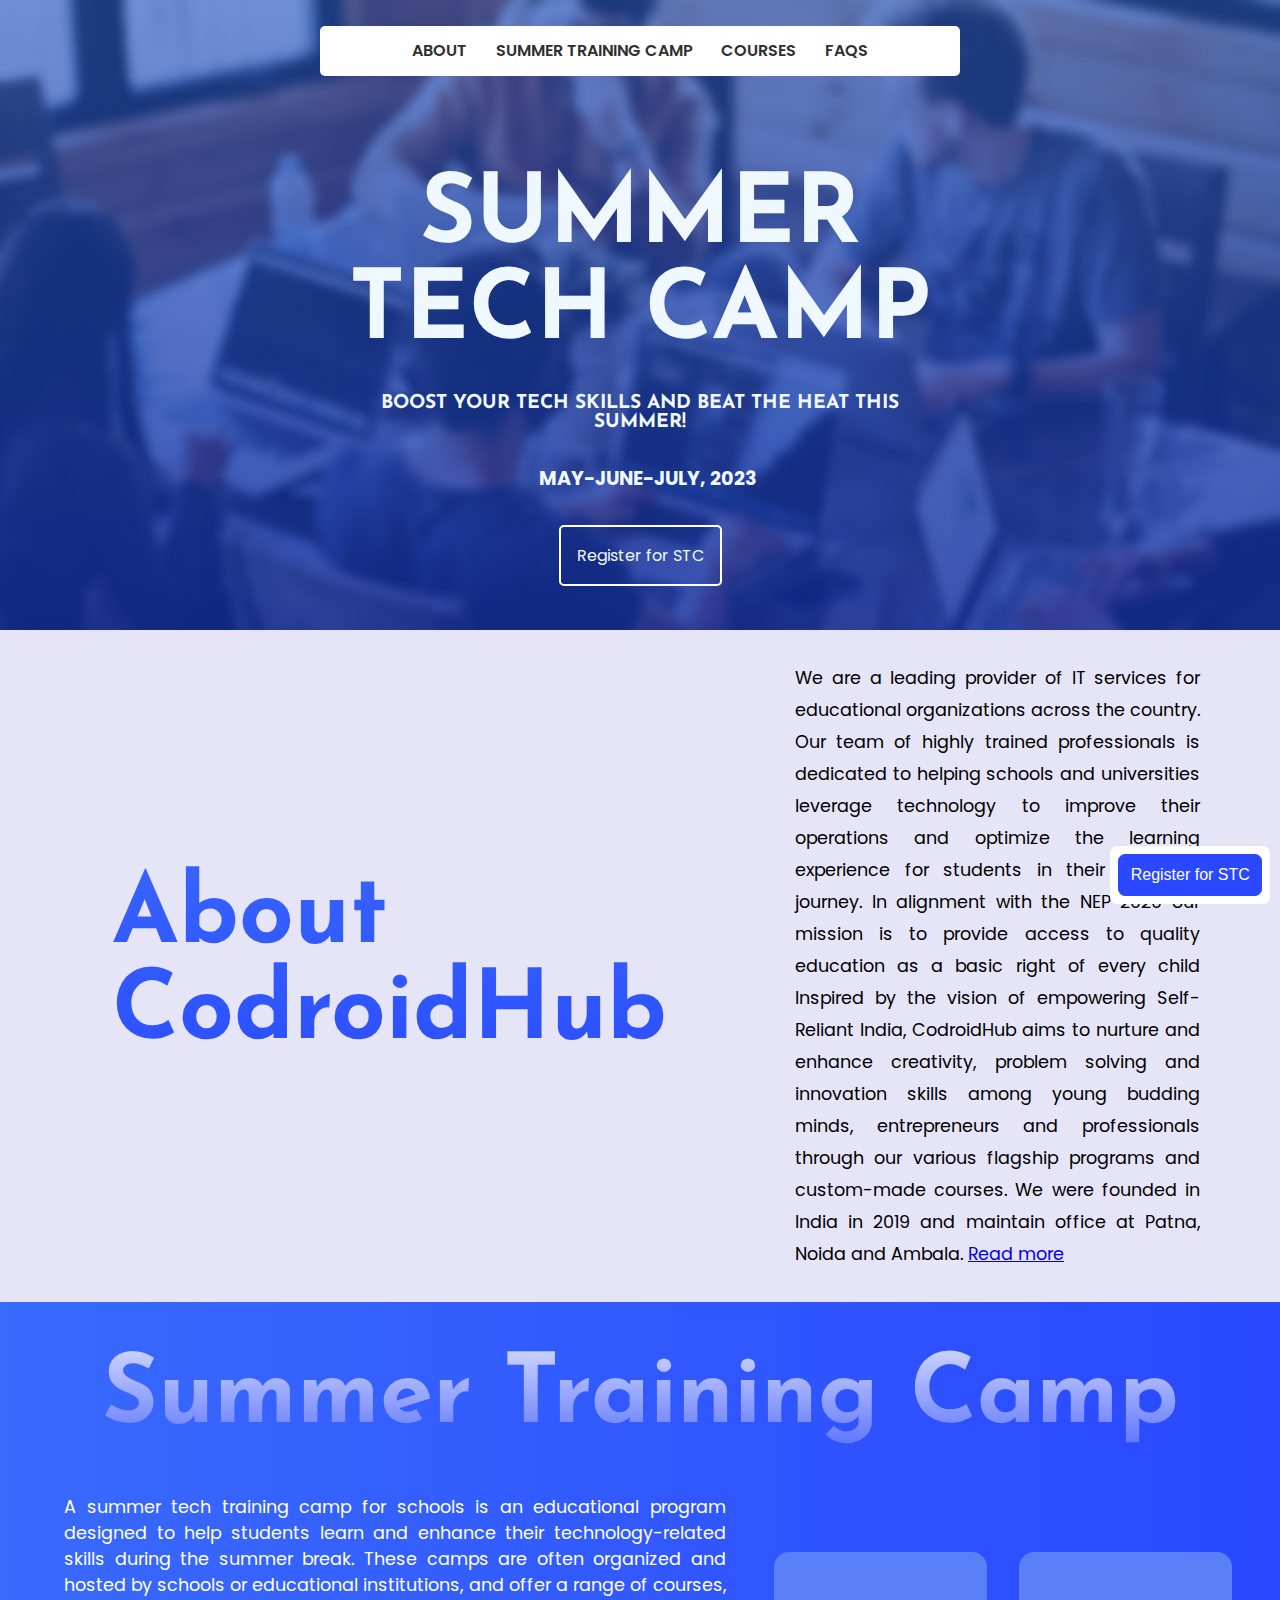
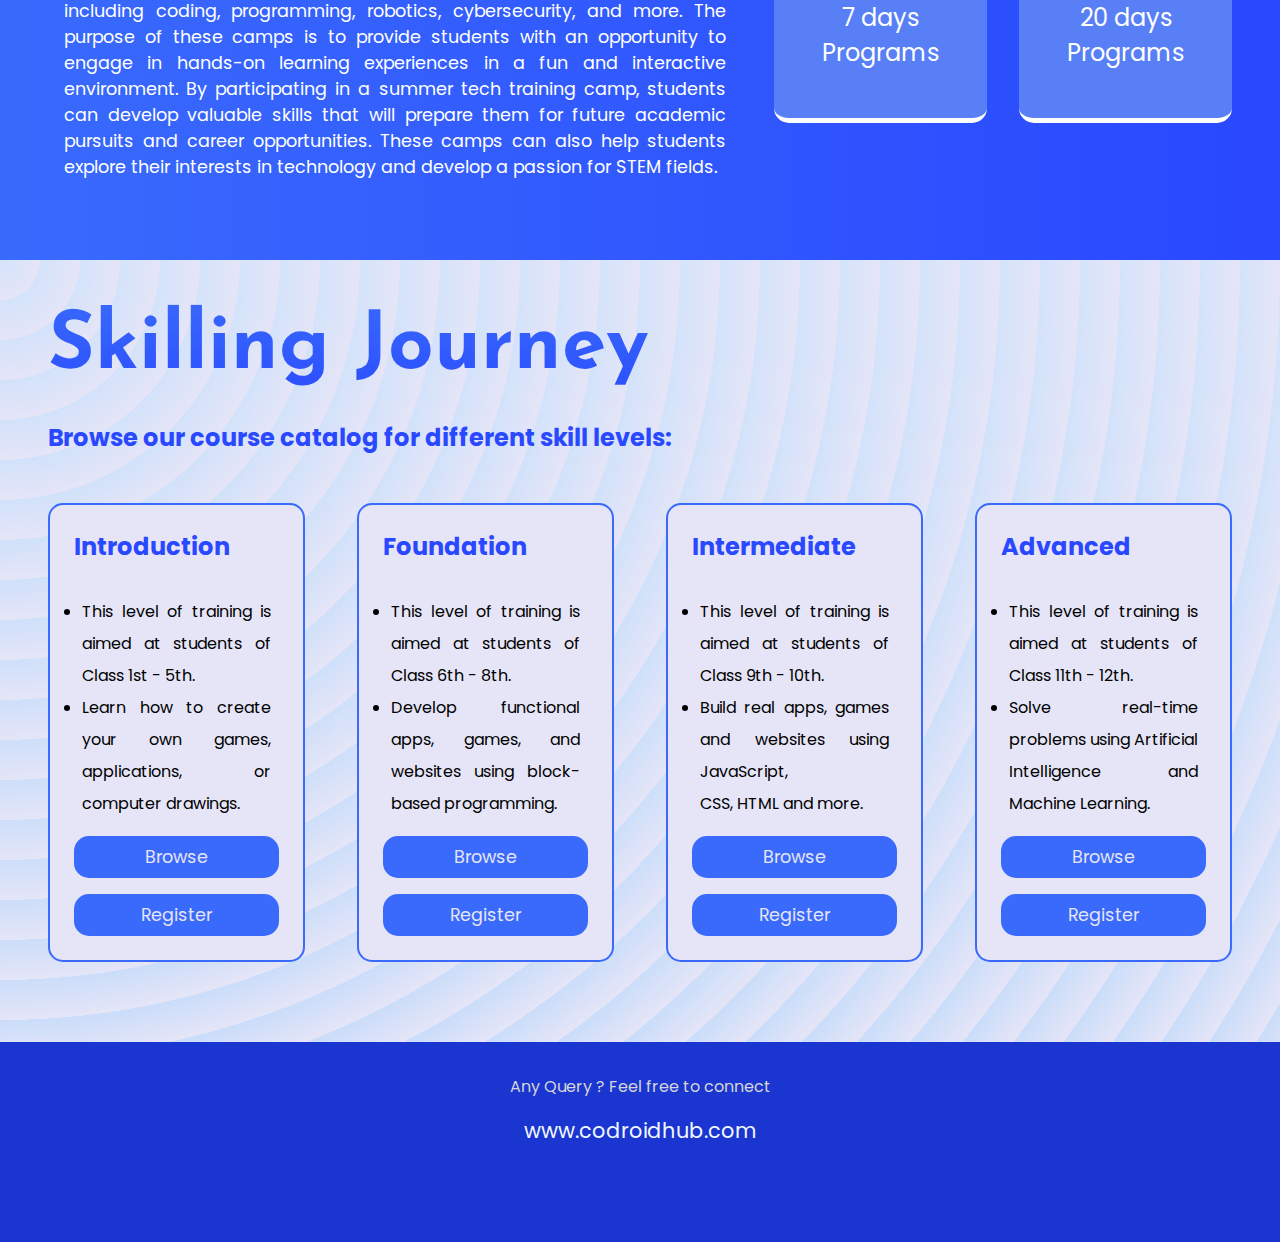
==== index.html @ 8698c3d0 "Add files via upload" ====
<!DOCTYPE html>
<html lang="en">
<head>
    <meta charset="UTF-8">
    <link rel="stylesheet" href="CSS/style.css">
    <meta http-equiv="X-UA-Compatible" content="IE=edge">
    <link rel="stylesheet" href="https://cdnjs.cloudflare.com/ajax/libs/font-awesome/6.2.0/css/all.min.css" 
    integrity="sha512-xh6O/CkQoPOWDdYTDqeRdPCVd1SpvCA9XXcUnZS2FmJNp1coAFzvtCN9BmamE+4aHK8yyUHUSCcJHgXloTyT2A==" 
    crossorigin="anonymous" referrerpolicy="no-referrer" />
    <meta name="viewport" content="width=device-width, initial-scale=1.0">
    <title>STC | Home</title>
</head>
<body>

    <section class="top-body">
            <div class="navbar">
                <nav>
                    <a href="#about-section">About</a>
                    <a class="show" href="#associators">Summer Training Camp</a>
                    <a class="hidden" href="#associators">STC</a>
                    <a href="#stage-section">Courses</a>
                    <a href="faq.html">FAQs</a>
                </nav>
            </div>
        <div class="overlay-title">
            <h1 id="title">Summer Tech Camp</h1>
            <h2 id="loc-place">Boost Your Tech Skills and Beat the Heat this Summer!</h2>
            <h2 id="date"><i class="fa fa-calendar" id="loc" aria-hidden="true"></i>May-June-July, 2023</h2>
        <a href="form.html" id="submit-button"><button id="button">Register for STC</button></a>
            
        </div>
    </section>
    <section class="about-section" id="about-section">
        <div class="about-title">
            <h1>About CodroidHub</h1>
        </div>
        <div class="info-event">
            We are a leading provider of IT services for educational organizations across the country. Our team of highly trained professionals is dedicated to helping schools and universities leverage technology to improve their operations and optimize the learning experience for students in their upskilling journey.  
In alignment with the NEP 2020 our mission is to provide access to quality education as a basic right of every child 
Inspired by the vision of empowering Self-Reliant India, CodroidHub aims to nurture and enhance creativity, problem solving and innovation skills among young budding minds, entrepreneurs and professionals through our various flagship programs and custom-made courses.
We were founded in India in 2019 and maintain office at Patna, Noida and Ambala. <a href="www.codroidhub.com">Read more</a>
        </div>
    </section>
    <section class="associators" id="associators">
        <div class="title-1">
            <h1>Summer Training Camp</h1>
        </div>
        <div class="stcInfo">
            <p>A summer tech training camp for schools is an educational program designed to help students learn and enhance their technology-related skills during the summer break. These camps are often organized and hosted by schools or educational institutions, and offer a range of courses, including coding, programming, robotics, cybersecurity, and more. The purpose of these camps is to provide students with an opportunity to engage in hands-on learning experiences in a fun and interactive environment. By participating in a summer tech training camp, students can develop valuable skills that will prepare them for future academic pursuits and career opportunities. These camps can also help students explore their interests in technology and develop a passion for STEM fields.</p>
            <div class="programCard">
                <a href=""><button>7 days Programs</button></a>
            </div>
            <div class="programCard">
                <a href=""><button>20 days Programs</button></a>
            </div>
        </div>
    </section>
    <section class="stage-section" id="stage-section">
        <h1 id="event-head">Skilling Journey</h1>
        <h2 id="event-subHead">Browse our course catalog for different skill levels:</h2>
        <div class="roundInfo">
            <div class="rounds">
                <h2>Introduction</h2>
                <ul>
                    <li>This level of training is aimed at students of Class 1st - 5th.</li>
                    <li>Learn how to create your own games, applications, or computer drawings.</li>
                </ul>
                <a href="intro.html"><button>Browse</button></a>
                <a href="form.html"><button>Register</button></a>
                
            </div>
            <div class="rounds">
                <h2>Foundation</h2>
                <ul>
                    <li>This level of training is aimed at students of Class 6th - 8th.</a></li>
                    <li>Develop functional apps, games, and websites using block-based programming.</li>
                </ul>
                <a href="found.html"><button>Browse</button></a>
                <a href="form.html"><button>Register</button></a>

            </div>
            <div class="rounds">
                <h2>Intermediate</h2>
                <ul>
                    <li>This level of training is aimed at students of Class 9th - 10th.</a></li>
                    <li>Build real apps, games and websites using JavaScript, CSS, HTML and more.</li>
                </ul>
                <a href="inter.html"><button>Browse</button></a>
                <a href="form.html"><button>Register</button></a>
                
            </div>
            <div class="rounds">
                <h2>Advanced</h2>
                <ul>
                    <li>This level of training is aimed at students of Class 11th - 12th.</a></li>
                    <li>Solve real-time problems using Artificial Intelligence and Machine Learning.</li>
                </ul>
                <a href="adv.html"><button>Browse</button></a>
                <a href="form.html"><button>Register</button></a>
                
            </div>
        </div>
    </section>


    <section class="footer">
        <footer>
            <p>Any Query ? Feel free to connect</p>
            <a style="text-decoration: none; color: aliceblue;" href="http://codroidhub.com/"><p id="follow">www.codroidhub.com</p></a>
            <ul class="social-links">
                <li><a href="https://www.facebook.com/codroidhubpvtltd"><i class="fa-brands fa-facebook"></i></a></li>
                <li><a href="https://instagram.com/codroidhub?igshid=YmMyMTA2M2Y="><i class="fa-brands fa-instagram"></i></a></li>
                <li><a href="https://www.linkedin.com/company/codroidhub/"><i class="fa-brands fa-linkedin"></i></a></li>
                <li><a href="https://github.com/CodroidHubPrivateLimited"><i class="fa-brands fa-github"></i></a></li>
                <li><a href="https://twitter.com/codroidhub"><i class="fa-brands fa-twitter"></i></a></li>
            </ul>
        </footer>
    </section>
    <div class="sticky-buttons">
        <a href="form.html" id="submit-button"><button id="ppt-button1">Register for STC</button></a>

    </div>
</body>
<script src="JS/main.js"></script>
</html>
---- CSS/style.css ----
@import url('https://fonts.googleapis.com/css2?family=Anton&family=DynaPuff&family=Josefin+Sans&family=Nunito&family=Nunito+Sans&family=Poppins&family=Prompt&family=Roboto&family=Roboto+Mono&family=Rubik+Dirt&display=swap');
html {
    scroll-behavior: smooth;
}
*{
    margin: 0;
    padding: 0;
    box-sizing: border-box;
}
.top-body{
    width: 100%;
    min-height: 70vh;
    text-align: center;
    position: relative;
    background-size: cover;
    background-position: center;
    background-image: linear-gradient( rgba(34, 92, 225, 0.52), rgba(17, 48, 175, 0.73)),url('../REST/cover.png');
}
.ace-logo img{
    border-radius: 10px;
    margin: auto;
    width: 50%;
    box-shadow: inset 0 -4em 4em rgba(0, 0, 0, 0.1), 0.5em 0.5em 1.2em rgba(0, 0, 0, 0.3);
}
.iic-logo img{
    border-radius: 10px;
    margin: auto;
    width: 50%;
    box-shadow: inset 0 -4em 4em rgba(0, 0, 0, 0.1), 0.5em 0.5em 1.2em rgba(0, 0, 0, 0.3);
}
.codroid-logo img{
    border-radius: 10px;
    margin: auto;
    width: 50%;
    box-shadow: inset 0 -4em 4em rgba(0, 0, 0, 0.1), 0.5em 0.5em 1.2em rgba(0, 0, 0, 0.3);
}
.navbar{
    left: 25%;
    position: absolute;
    text-align: center;
    padding: 1%;
    margin-top: 2%;
    width: 50%;
    /* justify-content: center; */
    border-radius: 5px;
    background-color: rgb(255, 255, 255);
}
nav a{
    padding: 2%;
    color: rgb(47, 47, 48);
    text-decoration: none;
    font-family: Poppins;
    text-transform: uppercase;
    font-weight: 600;
}
.rules-section{
    width: 100%;
    padding: 10rem;
    min-height: 100vh;
    background-size: cover;
    background-image: linear-gradient( rgba(34, 92, 225, 0.52), rgba(17, 48, 175, 0.73)),url('../REST/rules.jpg');
}
.overlay-title{
    position: absolute;
    top: 60%;
    left: 50%;
    transform: translate(-50%, -50%);
    text-transform: uppercase;
    color: aliceblue;
    font-size: 3rem;
    font-family: Josefin Sans;
}
#loc-place{
    font-size: 1.2rem;
    padding: 1rem;
    padding-top: 2rem;
}
#loc{
    padding-right: 1rem;
}
#date{
    font-size: 1.2rem;
    padding: 1rem;
    font-family: Poppins;
    padding-bottom: 2rem;
}
#button{
    padding: 1rem;
    background-color: rgba(21, 58, 92, 0);
    border: 2px solid white;
    color: aliceblue;
    transition: 0.5s ease-out;
    font-family: Poppins;
    border-radius: 5px;
    font-size: 1rem;
    cursor: pointer;
}
#button1{
    padding: 1rem;
    background-color: rgba(21, 58, 92, 0);
    border: 2px solid white;
    color: aliceblue;
    transition: 0.5s ease-out;
    font-family: Poppins;
    border-radius: 5px;
    font-size: 1rem;
    cursor: pointer;
    margin:auto;
}
.buttons{
    padding-bottom: 2rem;
}
#button1:hover{
    background-color: rgb(255, 255, 255);
    /* border: 2px solid white; */
    color: #2948ff;
}
#button:hover{
    background-color: rgb(255, 255, 255);
    /* border: 2px solid white; */
    color: #2948ff;
}
.about-section{
    display: flex;
    flex-direction: row;
    background-color: #e5e5f7;
    /* justify-self: center; */
    justify-content: center;
    align-items: center;
    /* opacity: 0.3; */
    /* background-image:  repeating-radial-gradient( circle at 0 0, transparent 0, #e5e5f7 40px ), repeating-linear-gradient( #1167e82e, #1167e80e ); */
    padding: 2rem;
    /* margin-top: -5rem; */
}
.mainBody{
    background-color: #e5e5f7;
}
#pdfViewer1{
    display: none;
}
.about-title{
    font-size: 3rem;
    padding: 5rem;
    background: -webkit-linear-gradient(#396afc, #2948ff);
    -webkit-background-clip: text;
    -webkit-text-fill-color: transparent;
    font-family: Josefin Sans;
}
.faq-question {
    cursor: pointer;
    font-family: Poppins;
    padding: 1rem;
    font-weight: bold;
    font-size: 1.2rem;
    background-color: hsl(225, 100%, 64%);
    border: none;
    border-radius: 15px;
    color: #e5e5f7;
    margin: 1rem;
    position: sticky;
    text-align: left;
  }
  .faq-section{
    padding: 2rem;
    background-color: whitesmoke;
  }
  .faq-answer {
    display: block;
    font-weight: 600;
    padding-left: 2rem;
    margin-bottom: 10px;
    color: black;
  }
#faqContainer{
    font-family: Poppins;
    display: flex;
    flex-direction: column;
}
.show-answer {
    display: block;
  }
.pdfSection{
    width: 100%;
    height: 100%;
    padding: 2rem;
    background-color: #e5e5f7;
}
.pdfSection iframe{
    width: 100%;
    min-height: 130vh;
    border: none;
    padding: 0;
    border-radius: 15px;
    display: flex;
}

.stcInfo{
    display: flex;
    justify-content: center;
    align-items: center;
    padding: 0 2rem 0 2rem;
}
.stcInfo button{
    padding: 3rem;
    background-color: #587ff6;
    margin: 0 1rem 0 1rem;
    cursor: pointer;
    border-radius: 15px;
    border: none;
    font-family: Poppins;
    font-size: 1.5rem;
    color: #fff;
    border-bottom: 5px solid #fff;
}
.stcInfo p{
    font-family: Poppins;
    text-align: justify;
    font-size: 1.1rem;
    color: white;
    padding: 0 2rem 0 2rem;
}
.info-event{
    padding-top: 0rem;
    padding-left: 3rem;
    padding-right: 3rem;
    font-size: 1.10rem;
    text-align: justify;
    line-height: 2rem;
    /* text-align: center; */
    font-family: Poppins;
}
#event-subHead{
    padding: 0rem 0 1rem 1rem;
    font-family: Poppins;
    color: #2948ff;
}
.hidden{
    display: none;
}
.title-1{
    font-size: 3rem;
    text-align: center;
    padding: 3rem;
    background: -webkit-linear-gradient(#ffffff, #2948ff);
    -webkit-background-clip: text;
    -webkit-text-fill-color: transparent;
    font-family: Josefin Sans;
}
.logos{
    width: 100%;
    display: flex;
    flex-direction: row;
}
.associators{
    background-image: linear-gradient(90deg, #396afc 0%, #2948ff 100%);
    padding-bottom: 5rem;
}
.stage-section{
    background-image:  repeating-radial-gradient( circle at 0 0, transparent 0, #e5e5f7 40px ), repeating-linear-gradient( #1167e82e, #1167e839 );
    padding: 2rem;
}
.roundInfo{
    display: grid;
    grid-template-columns: repeat(auto-fit, minmax(250px, 1fr));
    grid-gap: 20px;
    padding: 2rem 0 2rem 0;
}
.rounds{
    margin: 0 1rem 0 1rem;
}

#event-head{
    padding: 1rem;
    font-size: 5rem;
    padding-bottom: 2rem;
    background: -webkit-linear-gradient(#396afc, #2948ff);
    -webkit-background-clip: text;
    -webkit-text-fill-color: transparent;
    font-family: Josefin Sans;
}
.rounds{
    padding: 1.5rem;
    border-radius: 15px;
    border: 2px solid  #396afc ;
    font-family: Poppins;
    display: flex;
    flex-direction: column;
    margin-bottom: 1rem;
    align-items:stretch;
    background-color: #e5e5f7;
}

.rounds ul{
    padding-top: 2rem;
    padding-left: 0.5rem;
    padding-right: 0.5rem;
}
/* -webkit-animation:BgZoom 26s linear infinite 0s;-moz-animation:BgZoom 26s linear infinite 0s;-o-animation:BgZoom 26s linear infinite 0s;-ms-animation:BgZoom 26s linear infinite 0s;animation:BgZoom 26s infinite */
.rounds li{
    line-height: 2rem;
    text-align: justify;
    font-size: 1rem;
}
.rounds h2{
    color: #2948ff;
}
.rounds a{
    text-decoration: none;
    color: #2948ff;
    font-weight: 600;
}
.rounds button{
    background-color: #396afc;
    border: none;
    border-radius: 15px;
    padding: 0.5rem 1rem 0.5rem 1rem;
    width: 100%;
    font-size: 1.1rem;
    font-family: Poppins;
    color: #e5e5f7;
    align-items: flex-end;
    bottom: 0;
    left: 0;
    right: 0;
    transition: 0.3s ease-in-out;
    margin-top: 1rem;
}
.rounds button:hover{
    cursor: pointer;
    background-color: #2948ff;
}
.prize-section{
    background-image:  repeating-radial-gradient( circle at 0 0, transparent 0, #e5e5f7 40px ), repeating-linear-gradient( #1167e82e, #1167e897 );
    padding: 2rem;
}
#prize-head{
    text-align: center;
    padding: 3rem;
    font-size: 5rem;
    background: -webkit-linear-gradient(#396afc, #2948ff);
    -webkit-background-clip: text;
    -webkit-text-fill-color: transparent;
    font-family: Josefin Sans;
}
.prizes{
    display: flex;
    flex-direction: row;
    padding: 3rem;
    /* margin-left: 5rem; */
    /* margin: auto; */
}
.prize{
    padding: 3rem;
    border-top: 20px solid #2948ff;
    margin-left: 1.5rem;
    /* margin: auto; */

    border-radius: 10px;
    transition: 0.3s ease-in;
    background-color: #e5e5f7;
}
.prize:hover{
    transform: translate(0, -10px);
}
#prizes-head{
    color: #2948ff;
    font-size: 3.5rem;
    padding-bottom: 2rem;
    font-family: Poppins;
}
.prize ul{
    /* padding-top: 2rem; */
    padding-left: 1.5rem;
    padding-bottom: 2rem;
}
.prize li{
    font-size: 1rem;
    color: black;
    font-family: Poppins;
    line-height: 2rem;
}
#prize-title{
    text-align: center;
    font-family: Josefin Sans;
    font-size: 2.5rem;
    background: -webkit-linear-gradient(#396afc, #2948ff);
    -webkit-background-clip: text;
    -webkit-text-fill-color: transparent;
}
.prize-section h2{
    font-size: 3rem;
    font-family: Poppins;
    text-align: center;
    color: #2948ff;
}
.sponser-section{
    background-image: linear-gradient(90deg, #396afc 0%, #2948ff 100%);
    padding-bottom: 5rem;
    text-align: center;
    padding: 3rem;
}
.sticky-buttons{
    /* position: absolute; */
    bottom: 0;
    position: fixed;
    bottom: -4px;
    border-radius: 7px;
    right: 10px;
    background-color: #ffffff;
    padding: .5rem;
}
#ppt-button,#ppt-button1{
    padding: .7rem;
    font-size: 1rem;
    color: #fff;
    border-radius: 7px;
    background-color: #2948ff;
    cursor: pointer;
    transition: 0.3s ease-out;
    border: 1px solid #2948ff;
}
#ppt-button:hover,#ppt-button1:hover{
    background-color: #fff;
    color: #2948ff;
}
#sponser-head{
    font-family: Josefin Sans;
    font-size: 4rem;
    color: #ffffff;
    padding-bottom: 2rem;
}
.sponser-section button{
    padding: 1rem;
    width: 10rem;
    font-size: 1.2rem;
    font-family: Poppins;
    background-color: #ffffff;
    color: #1a35d0;
    font-weight: 600;
    border: 1px solid #fff;
    border-radius: 5px;
    cursor: pointer;
    transition: 0.3s ease-out;
}
.sponser-section button:hover{
    background-color: #1a35d0;
    color: #ffffff;

}
#sponser-body{
    font-size: 1rem;
    font-family: Poppins;
    color: white;
    font-weight: 300;
    padding-bottom: 2rem;
}
footer{
    font-family: Poppins;
    background-color: #1a35d0;
    color: rgb(213, 214, 215);
    text-align: center;
    padding: 2rem;
}
#reference{
    text-decoration: none;
    color: rgb(9, 105, 161);
}
.social-links{
    list-style: none;
}
.social-links a{
    text-decoration: none;
    color: rgb(254, 254, 254);
}
.social-links li{
    display: inline;
    padding: 1rem;
    font-size: 2rem;
}
.social-links a:hover{
    color: aliceblue;
    transition: 0.5s ease-out;
}
#follow{
    padding: 1rem;
    font-size: 1.3rem;
}
@media screen and (max-width: 480px){

.about-section{
    display: flex;
    flex-direction: column;
    background-color: #e5e5f7;
    /* background-image:  repeating-radial-gradient( circle at 0 0, transparent 0, #e5e5f7 40px ), repeating-linear-gradient( #1167e82e, #1167e839 ); */
    padding: 1rem;
}
#faqContainer{
    padding: 0;
}
.faq-section{
    padding: 0rem;
    background-color: whitesmoke;
  }
  .faq-question{
    padding: .5rem;
    font-size: 1.1rem;
  }
  .faq-answer{
    font-size: 1.1rem;
    padding: 0 .5rem 0 1rem;
  }
.show{
    display: none;
}
.hidden{
    display: inline;
}
.about-title{
    font-size: 2rem;
    padding: 2rem;
    text-align: center;
    background: -webkit-linear-gradient(#396afc, #2948ff);
    -webkit-background-clip: text;
    -webkit-text-fill-color: transparent;
    font-family: Josefin Sans;
}
.info-event{
    text-align: justify;
    font-size: 1rem;
    font-weight: 500;
    font-family: Poppins;
    line-height: 1.5rem;
    padding: 1rem;
}
.logos{
    width: 100%;
    /* min-height: vh; */
    justify-content: space-between;
    /* padding: rem; */
    display: flex;
    flex-direction: column;
}
.stcInfo{
    flex-direction: column;
}
.stcInfo p{
    padding: 0 0 1rem 0;
}
.stcInfo button{
    margin: 1rem 0 0 0;
}
.title-1{
    font-size: 2rem;
    padding: 3rem;
    text-align: center;
    background: -webkit-linear-gradient(#ffffff, #2948ff);
    -webkit-background-clip: text;
    -webkit-text-fill-color: transparent;
    font-family: Josefin Sans;
}
.associators{
    background-image: linear-gradient(90deg, #4976ff 0%, #2d46d2 100%);
    padding-bottom: 3rem;
}
.ace-logo img{
    border-radius: 10px;
    width: 50%;
    box-shadow: inset 0 -4em 4em rgba(0, 0, 0, 0.1), 0.5em 0.5em 1.2em rgba(0, 0, 0, 0.3);
}
.codroid-logo img{
    border-radius: 10px;
    width: 50%;
    box-shadow: inset 0 -4em 4em rgba(0, 0, 0, 0.1), 0.5em 0.5em 1.2em rgba(0, 0, 0, 0.3);
}
.stage-section{
    background-image:  repeating-radial-gradient( circle at 0 0, transparent 0, #e5e5f7 40px ), repeating-linear-gradient( #1167e82e, #1167e839 );
    padding: 2rem;
}
#event-head{
    padding: 1rem;
    font-size: 4rem;
    text-align: center;
    padding-bottom: 2rem;
    background: -webkit-linear-gradient(#396afc, #2948ff);
    -webkit-background-clip: text;
    -webkit-text-fill-color: transparent;
    font-family: Josefin Sans;
}
#rules-head{
    font-size: 2rem;
    padding: 1rem;
    font-family: Josefin Sans;
    color: #2948ff;
} 
#ppt-button,#ppt-button1{
    padding: .7rem;
    font-size: 1rem;
    color: #fff;
    margin: auto;
    border-radius: 7px;

    background-color: #2948ff;
    cursor: pointer;
    transition: 0.3s ease-out;
    border: 1px solid #2948ff;
}
#ppt-button{
    margin-left: 4rem;
}
#ppt-button:hover,#ppt-button1:hover{
    background-color: #fff;
    color: #2948ff;
}
.rounds{
    padding: 1.5rem;
    border-radius: 15px;
    border: 2px solid  #396afc ;
    font-family: Poppins;
    margin-bottom: 2rem;
    background-color: #e5e5f7;
}
.rounds ul{
    padding-top: 1.3rem;
    padding-left: 1rem;
    padding-right: 1rem;
}
/* -webkit-animation:BgZoom 26s linear infinite 0s;-moz-animation:BgZoom 26s linear infinite 0s;-o-animation:BgZoom 26s linear infinite 0s;-ms-animation:BgZoom 26s linear infinite 0s;animation:BgZoom 26s infinite */
.rounds li{
    line-height: 2rem;
    font-size: 1rem;
}
.rounds h2{
    color: #2948ff;
}
.rounds a{
    text-decoration: none;
    color: #2948ff;
    font-weight: 600;
}
.theme-section{
    width: 100%;
    min-height: 100vh;
    text-align: center;
    position: relative;
    background-size: cover;
    padding-top: 4.5rem;
    background-position: center;
    background-image: linear-gradient( rgba(12, 70, 204, 0.745), rgba(12, 32, 114, 0.86)),url('../REST/prize.jpg');
}
#theme-head{
    padding-top: 2rem;
    padding-bottom: 3rem;
    font-size: 4rem;
    font-family: Josefin Sans;
    color: #ffffff;
}
.theme-section h2{
    color: white;
    font-family: Poppins;
    /* padding-bottom: 1rem; */
    font-size: 1.5rem;
}
.theme-section p{
    color: white;
    font-family: Poppins;
    font-size: 1rem;
    padding-left: 3rem;
    padding-right: 3rem;
    padding-top: 2.5rem;
    padding-bottom: 2.5rem;
}
.prize-section{
    background-image:  repeating-radial-gradient( circle at 0 0, transparent 0, #e5e5f7 40px ), repeating-linear-gradient( #1167e82e, #1167e897 );
    padding: 2rem;
}
#prize-head{
    text-align: center;
    padding: 3rem;
    font-size: 5rem;
    background: -webkit-linear-gradient(#396afc, #2948ff);
    -webkit-background-clip: text;
    -webkit-text-fill-color: transparent;
    font-family: Josefin Sans;
}
.prizes{
    display: flex;
    flex-direction: column;
    padding: .1rem;
    padding-right: 1.5rem;
    margin-left: 0rem;
}
.prize{
    padding: 1.2rem;
    border-top: 20px solid #2948ff;
    margin-bottom: 1.5rem;
    border-radius: 10px;
    transition: 0.3s ease-in;
    background-color: #e5e5f7;
}
.prize:hover{
    transform: translate(0, -10px);
}
#prizes-head{
    color: #2948ff;
    font-size: 2rem;
    padding-bottom: 2rem;
    font-family: Poppins;
}
.prize ul{
    /* padding-top: 2rem; */
    padding-left: 1.5rem;
    padding-bottom: 2rem;
}
.prize li{
    font-size: 1rem;
    color: black;
    font-family: Poppins;
    line-height: 2rem;
}
#prize-title{
    text-align: center;
    font-family: Josefin Sans;
    font-size: 2.5rem;
    background: -webkit-linear-gradient(#396afc, #2948ff);
    -webkit-background-clip: text;
    -webkit-text-fill-color: transparent;
}
.prize-section h2{
    font-size: 2rem;
    font-family: Poppins;
    text-align: center;
    color: #2948ff;
}
.top-body{
    width: 100%;
    /* min-width: auto; */
    min-height: 100vh;
    text-align: center;
    background-size: cover;
    background-position: center;
    background-image: linear-gradient( rgba(34, 92, 225, 0.52), rgba(17, 48, 175, 0.73)),url('../REST/cover.png');
}
.ace-logo img{
    border-radius: 10px;
    margin: auto;
    width: 70%;
    box-shadow: inset 0 -4em 4em rgba(0, 0, 0, 0.1), 0.5em 0.5em 1.2em rgba(0, 0, 0, 0.3);
}
.iic-logo img{
    border-radius: 10px;
    margin-top: 2rem;
    margin-bottom: 2rem;
    width: 70%;
    box-shadow: inset 0 -4em 4em rgba(0, 0, 0, 0.1), 0.5em 0.5em 1.2em rgba(0, 0, 0, 0.3);
}
.codroid-logo img{
    border-radius: 10px;
    margin: auto;
    width: 70%;
    box-shadow: inset 0 -4em 4em rgba(0, 0, 0, 0.1), 0.5em 0.5em 1.2em rgba(0, 0, 0, 0.3);
}
.navbar{
    left: 10%;
    position: absolute;
    text-align: center;
    padding: 2%;
    margin-top: 8%;
    width: 80%;
    /* justify-content: center; */
    border-radius: 5px;
    background-color: rgb(255, 255, 255);
}
.sticky-buttons{
    /* position: absolute; */
    bottom: 0;
    position: fixed;
    bottom: -4px;
    border-radius: 7px;
    right: 0;
    background-color: #ffffff;
    padding: .5rem;
    width: 100%;
}
nav a{
    padding: 2%;
    color: rgb(47, 47, 48);
    text-decoration: none;
    font-family: Poppins;
    text-transform: uppercase;
}
.overlay-title{
    width: 100%;
    /* position: absolute; */
    text-transform: uppercase;
    color: aliceblue;
    font-size: 2.5rem;
    font-family: Josefin Sans;
}
#loc-place{
    font-size: 1rem;
    padding: 1rem;
    padding-top: 2rem;
}
#loc{
    padding-right: 1rem;
}
#date{
    font-size: .9rem;
    padding: rem;
    font-family: Poppins;
    padding-bottom: 2rem;
}
#button,#button1{
    padding: .5rem;
    background-color: rgba(21, 58, 92, 0);
    border: 2px solid white;
    color: aliceblue;
    transition: 0.5s ease-out;
    font-family: Poppins;
    border-radius: 5px;
    font-size: 1rem;
    cursor: pointer;
}
nav a:hover{
    background-color: #1a35d0;
    color: white;
    border-radius: 5px;
    transition: 0.5s ease-out;
}
.sponser-section{
    background-image: linear-gradient(90deg, #396afc 0%, #2948ff 100%);
    /* padding-bottom: 5rem; */
    text-align: center;
    padding: 2rem;
}
#sponser-head{
    font-family: Josefin Sans;
    font-size: 2rem;
    color: #ffffff;
    padding-bottom: 2rem;
}
.sponser-section button{
    padding: .5rem;
    width: 8rem;
    font-size: 1rem;
    font-family: Poppins;
    background-color: #ffffff;
    color: #1a35d0;
    font-weight: 600;
    border: 2px solid #fff;
    border-radius: 5px;
    cursor: pointer;
    transition: 0.3s ease-out;
}
.sponser-section button:hover{
    background-color: #1a35d0;
    color: #ffffff;
    
}
#sponser-body{
    font-size: 0.8rem;
    font-family: Poppins;
    color: white;
    font-weight: 300;
    padding-bottom: 2rem;
}
footer{
    font-family: Poppins;
    background-color: #1a35d0;
    color: rgb(213, 214, 215);
    text-align: center;
    padding: 2rem;
    padding-bottom: 4rem;
}
}
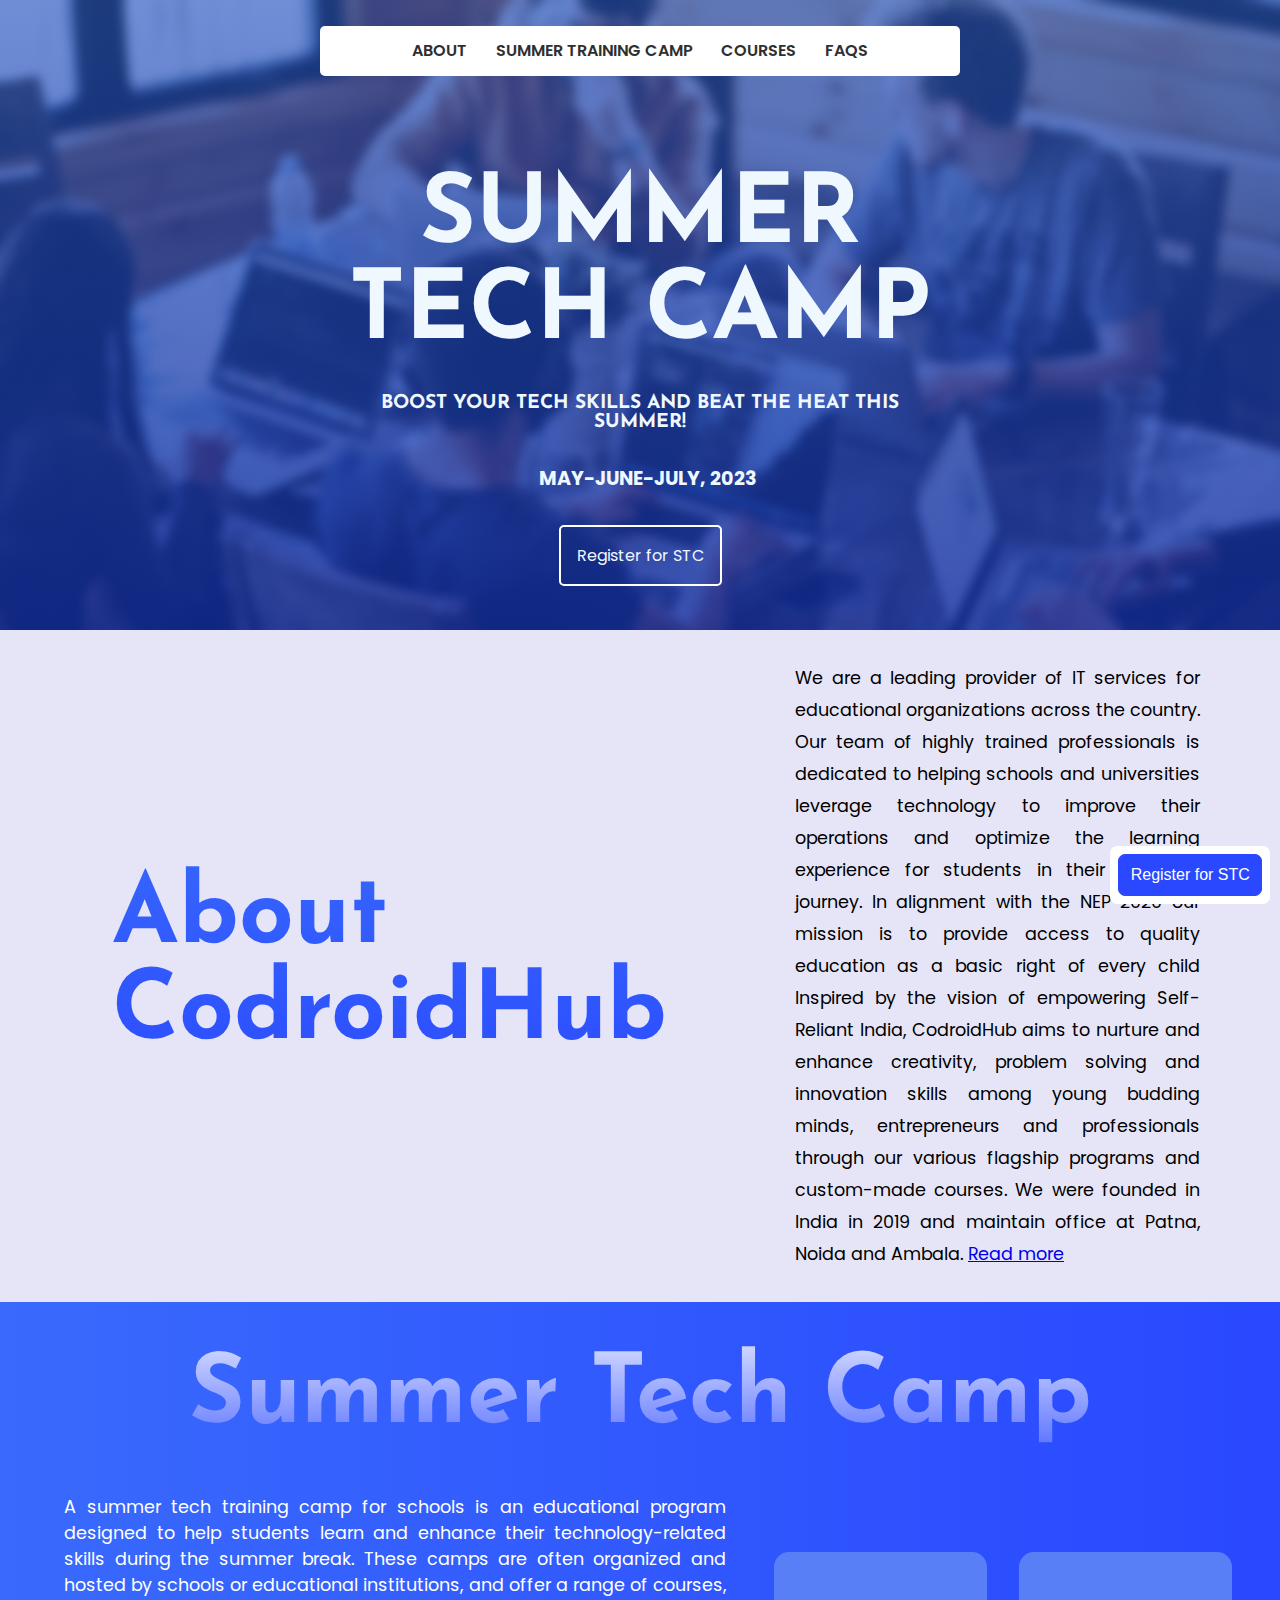
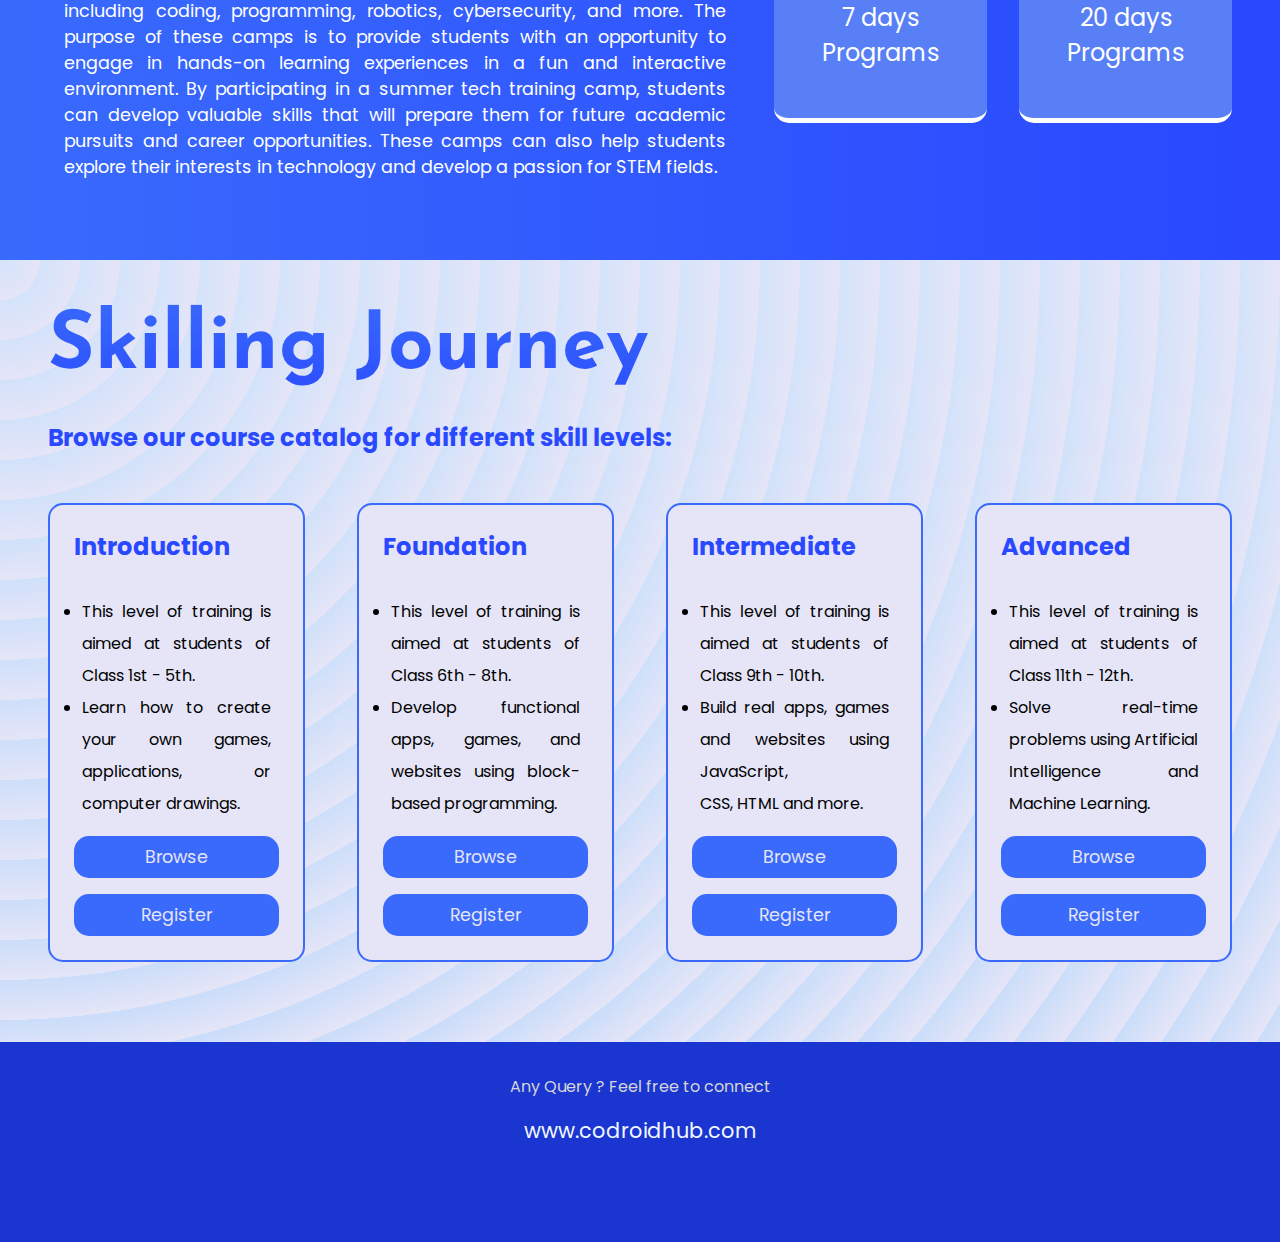
==== commit 83880aa0: "Update index.html" ====
--- a/index.html
+++ b/index.html
@@ -43,7 +43,7 @@
     </section>
     <section class="associators" id="associators">
         <div class="title-1">
-            <h1>Summer Training Camp</h1>
+            <h1>Summer Tech Camp</h1>
         </div>
         <div class="stcInfo">
             <p>A summer tech training camp for schools is an educational program designed to help students learn and enhance their technology-related skills during the summer break. These camps are often organized and hosted by schools or educational institutions, and offer a range of courses, including coding, programming, robotics, cybersecurity, and more. The purpose of these camps is to provide students with an opportunity to engage in hands-on learning experiences in a fun and interactive environment. By participating in a summer tech training camp, students can develop valuable skills that will prepare them for future academic pursuits and career opportunities. These camps can also help students explore their interests in technology and develop a passion for STEM fields.</p>
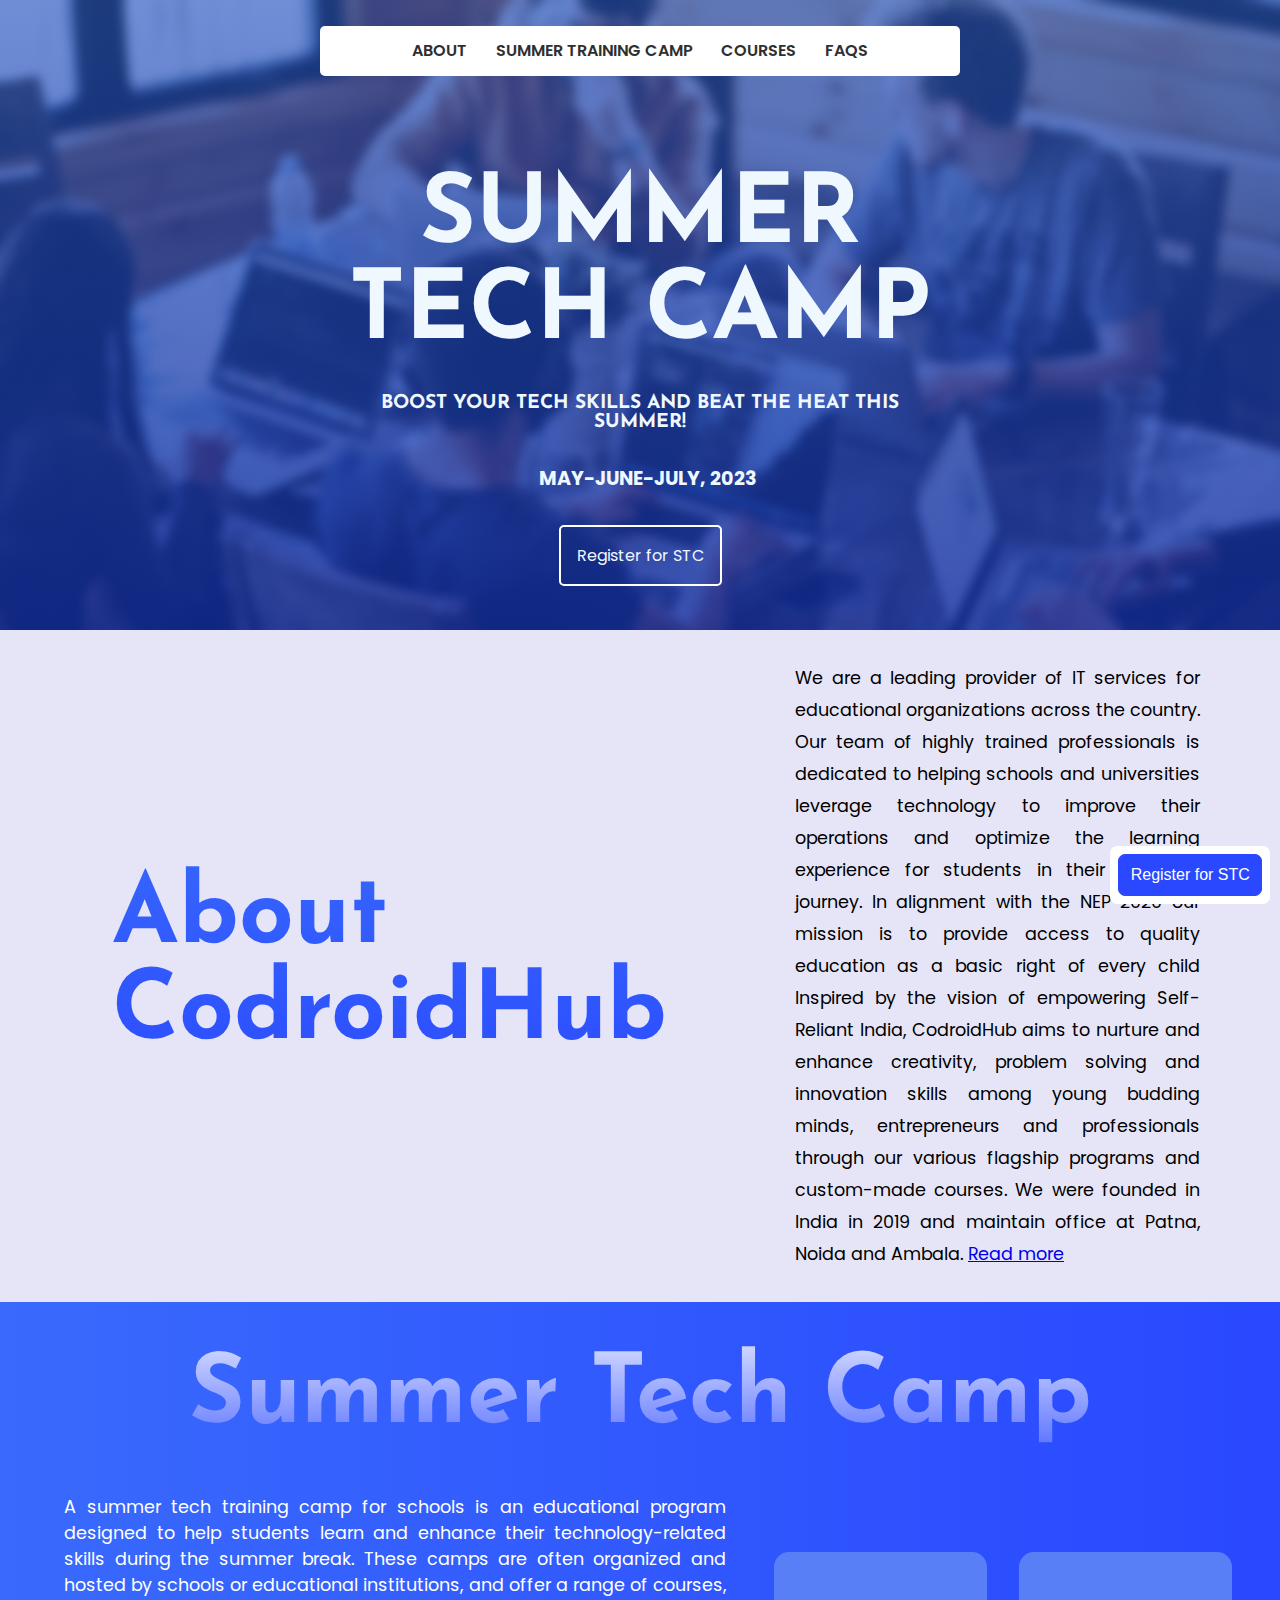
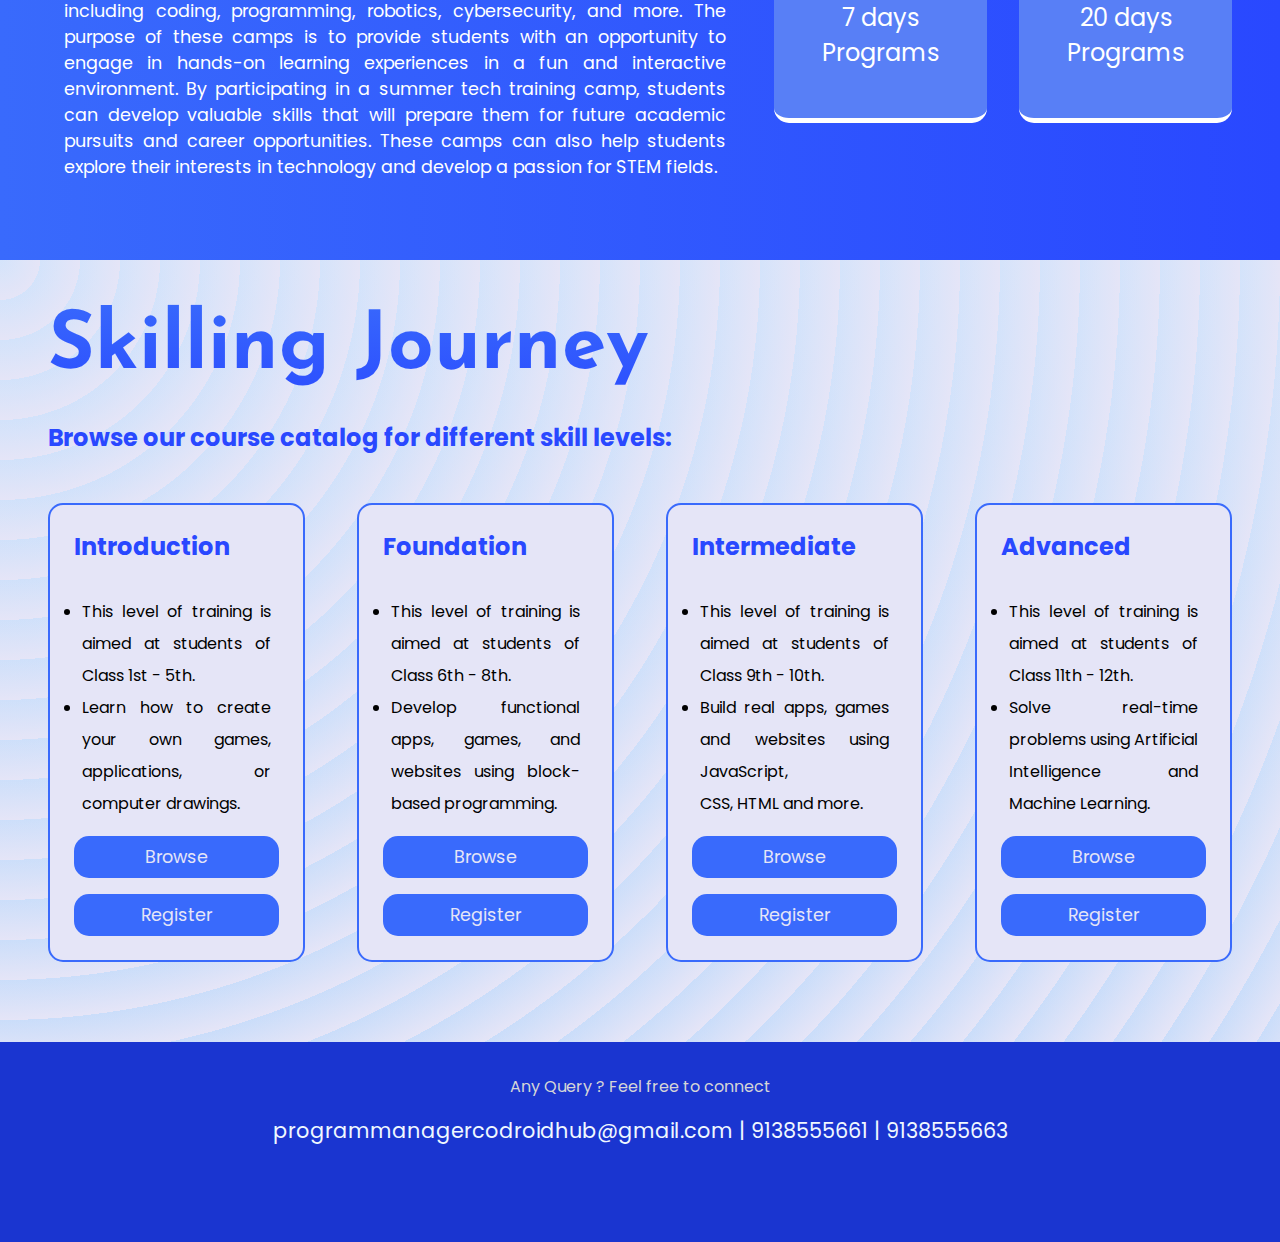
==== commit b996e538: "Update index.html" ====
--- a/index.html
+++ b/index.html
@@ -106,7 +106,7 @@
     <section class="footer">
         <footer>
             <p>Any Query ? Feel free to connect</p>
-            <a style="text-decoration: none; color: aliceblue;" href="http://codroidhub.com/"><p id="follow">www.codroidhub.com</p></a>
+            <a style="text-decoration: none; color: aliceblue;" href="http://codroidhub.com/"><p id="follow">programmanagercodroidhub@gmail.com | 9138555661 | 9138555663</p></a>
             <ul class="social-links">
                 <li><a href="https://www.facebook.com/codroidhubpvtltd"><i class="fa-brands fa-facebook"></i></a></li>
                 <li><a href="https://instagram.com/codroidhub?igshid=YmMyMTA2M2Y="><i class="fa-brands fa-instagram"></i></a></li>
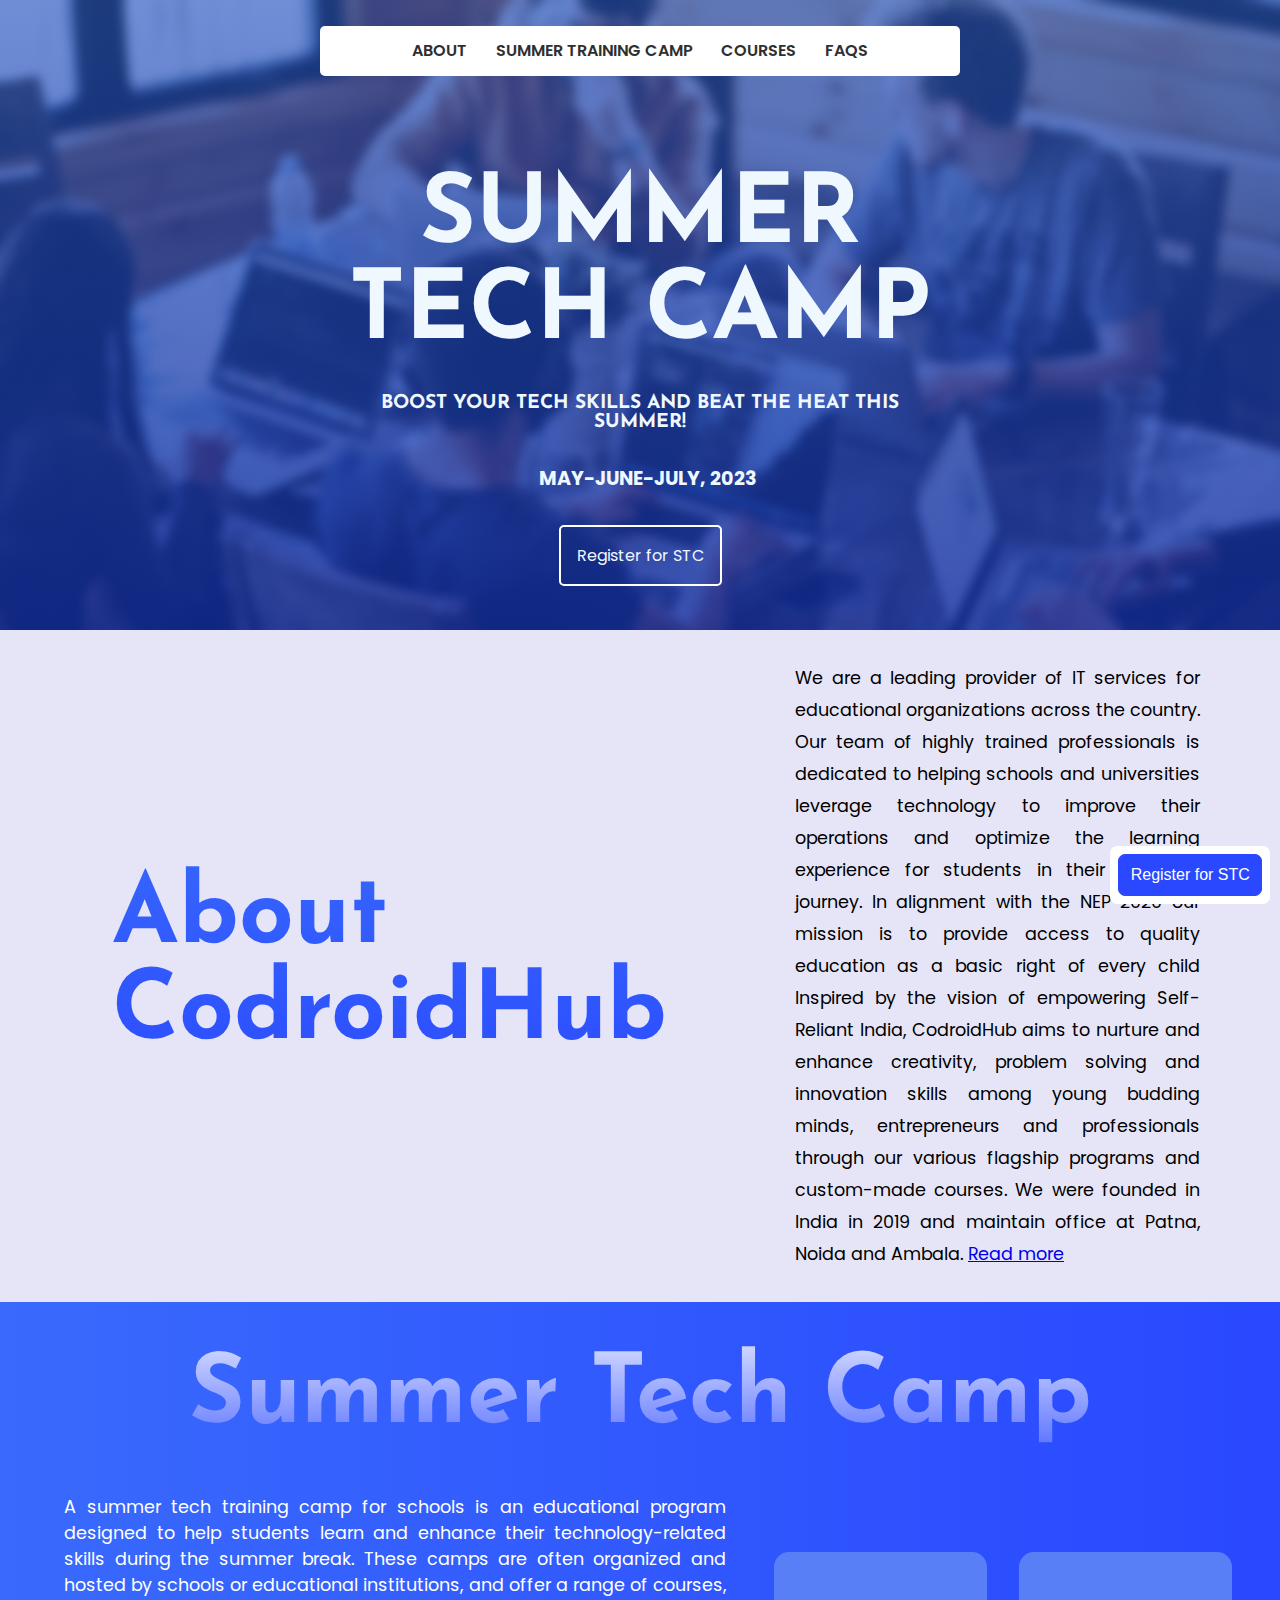
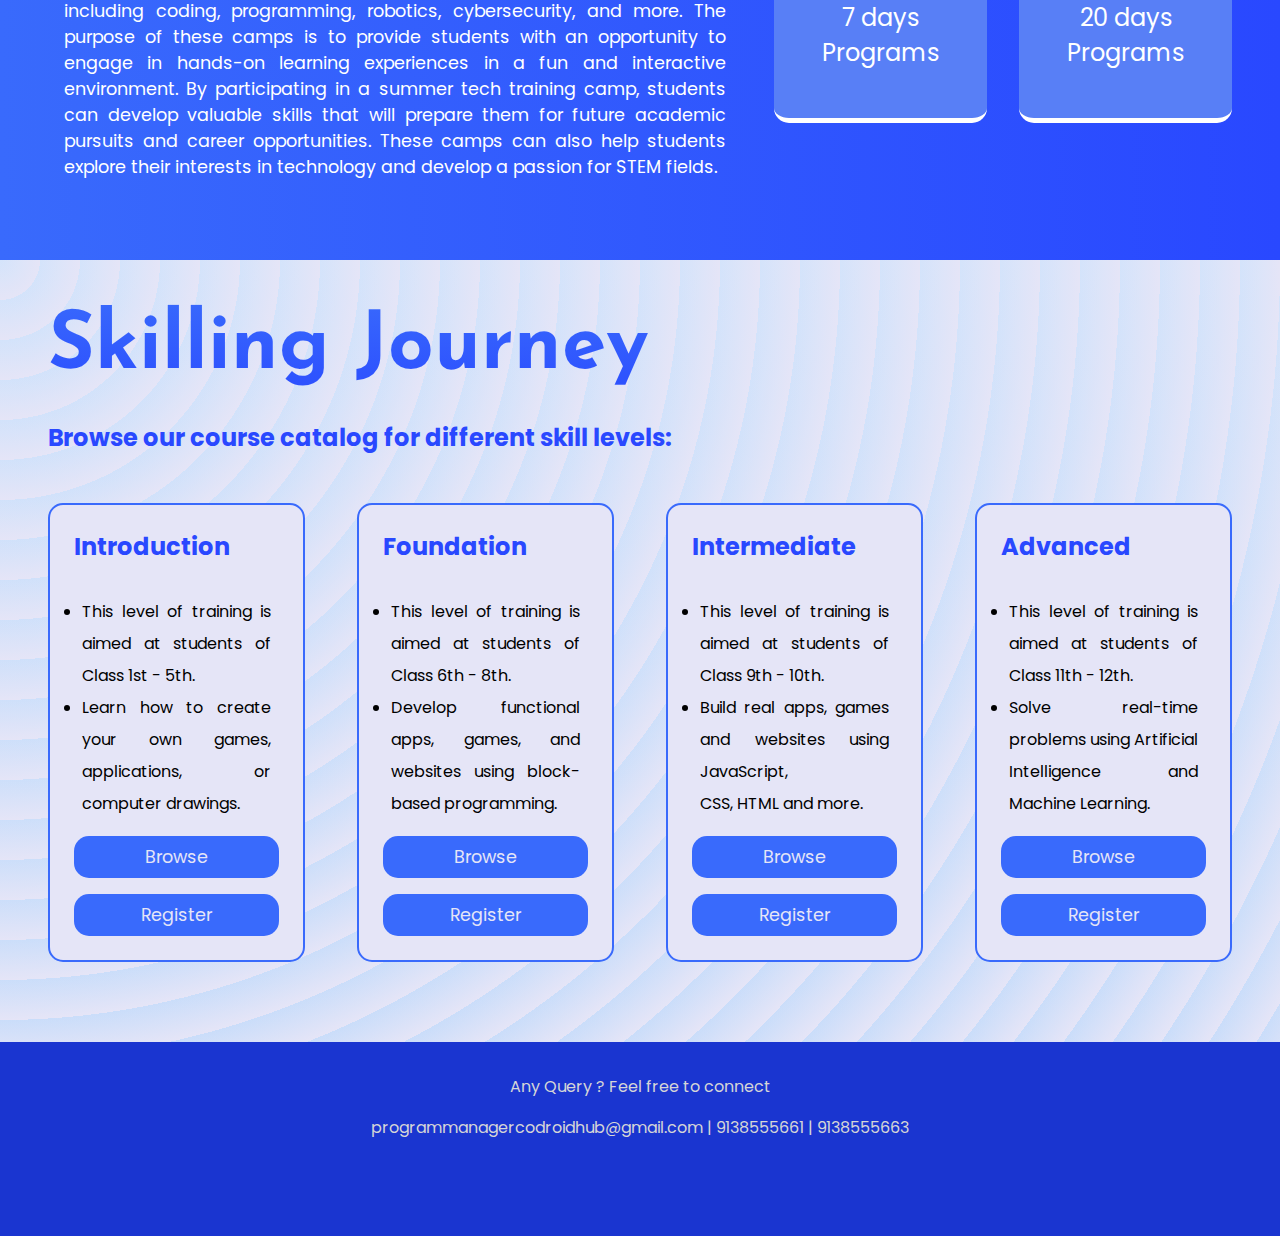
==== commit 44528174: "minor" ====
--- a/index.html
+++ b/index.html
@@ -106,7 +106,7 @@
     <section class="footer">
         <footer>
             <p>Any Query ? Feel free to connect</p>
-            <a style="text-decoration: none; color: aliceblue;" href="http://codroidhub.com/"><p id="follow">programmanagercodroidhub@gmail.com | 9138555661 | 9138555663</p></a>
+            <p style="text-align: center; font-size: 1rem;" id="follow">programmanagercodroidhub@gmail.com | 9138555661 | 9138555663</p>
             <ul class="social-links">
                 <li><a href="https://www.facebook.com/codroidhubpvtltd"><i class="fa-brands fa-facebook"></i></a></li>
                 <li><a href="https://instagram.com/codroidhub?igshid=YmMyMTA2M2Y="><i class="fa-brands fa-instagram"></i></a></li>
@@ -118,7 +118,6 @@
     </section>
     <div class="sticky-buttons">
         <a href="form.html" id="submit-button"><button id="ppt-button1">Register for STC</button></a>
-
     </div>
 </body>
 <script src="JS/main.js"></script>
--- a/CSS/style.css
+++ b/CSS/style.css
@@ -773,6 +773,7 @@
 .sticky-buttons{
     /* position: absolute; */
     bottom: 0;
+    text-align: center;
     position: fixed;
     bottom: -4px;
     border-radius: 7px;
@@ -781,6 +782,10 @@
     padding: .5rem;
     width: 100%;
 }
+#ppt-button1{
+    width: 100%;
+    font-family: Poppins;
+}
 nav a{
     padding: 2%;
     color: rgb(47, 47, 48);
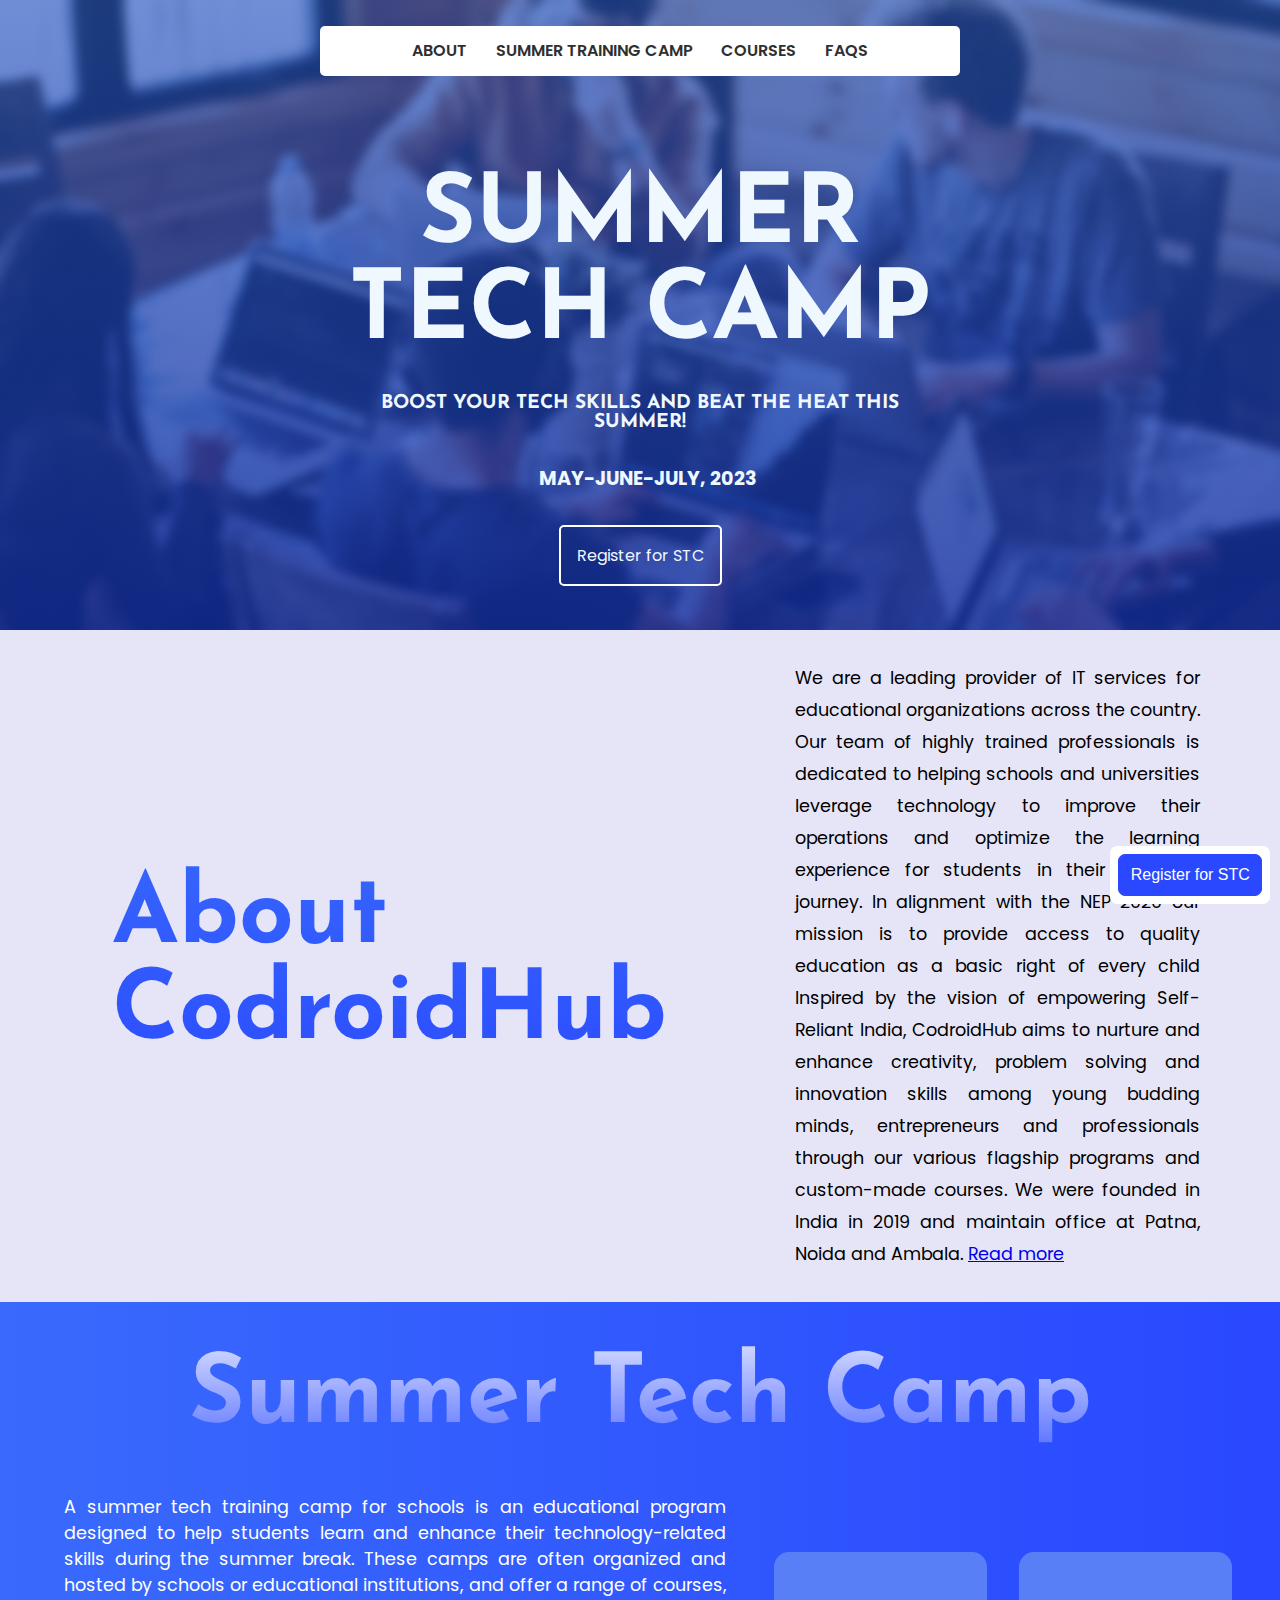
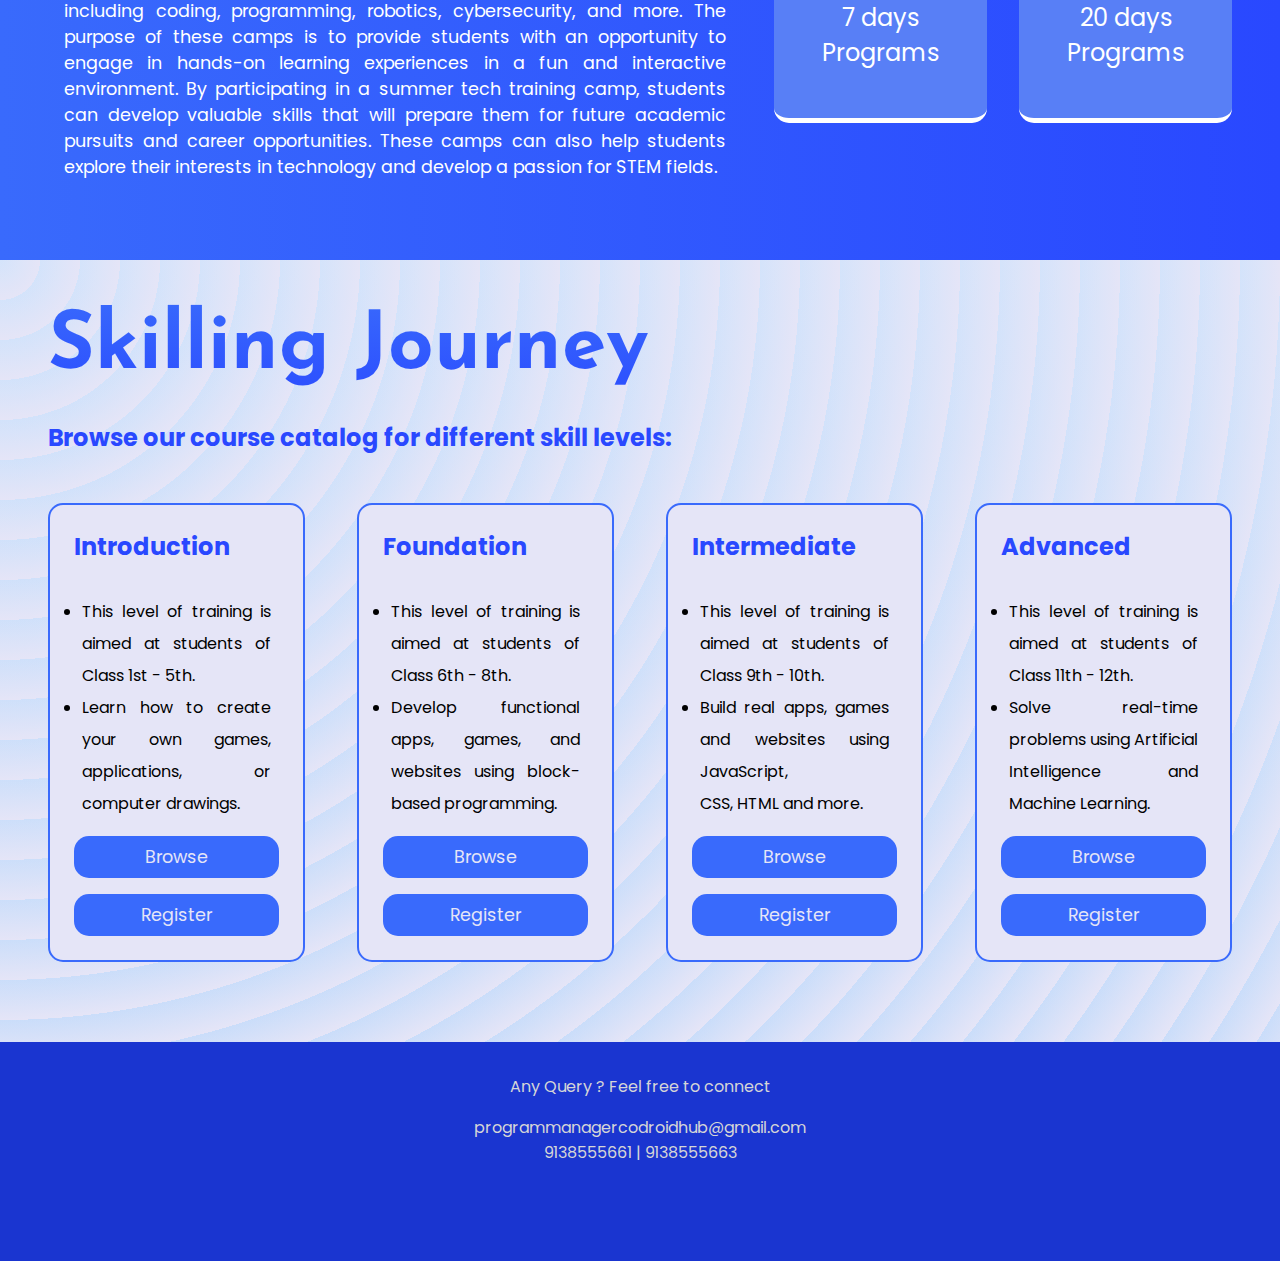
==== commit d831fd3d: "update" ====
--- a/index.html
+++ b/index.html
@@ -106,7 +106,7 @@
     <section class="footer">
         <footer>
             <p>Any Query ? Feel free to connect</p>
-            <p style="text-align: center; font-size: 1rem;" id="follow">programmanagercodroidhub@gmail.com | 9138555661 | 9138555663</p>
+            <p style="text-align: center; font-size: 1rem;" id="follow">programmanagercodroidhub@gmail.com <br> 9138555661 | 9138555663</p>
             <ul class="social-links">
                 <li><a href="https://www.facebook.com/codroidhubpvtltd"><i class="fa-brands fa-facebook"></i></a></li>
                 <li><a href="https://instagram.com/codroidhub?igshid=YmMyMTA2M2Y="><i class="fa-brands fa-instagram"></i></a></li>
--- a/CSS/style.css
+++ b/CSS/style.css
@@ -782,6 +782,9 @@
     padding: .5rem;
     width: 100%;
 }
+#follow{
+    padding: .5rem 0 0.5rem 0rem;
+}
 #ppt-button1{
     width: 100%;
     font-family: Poppins;
